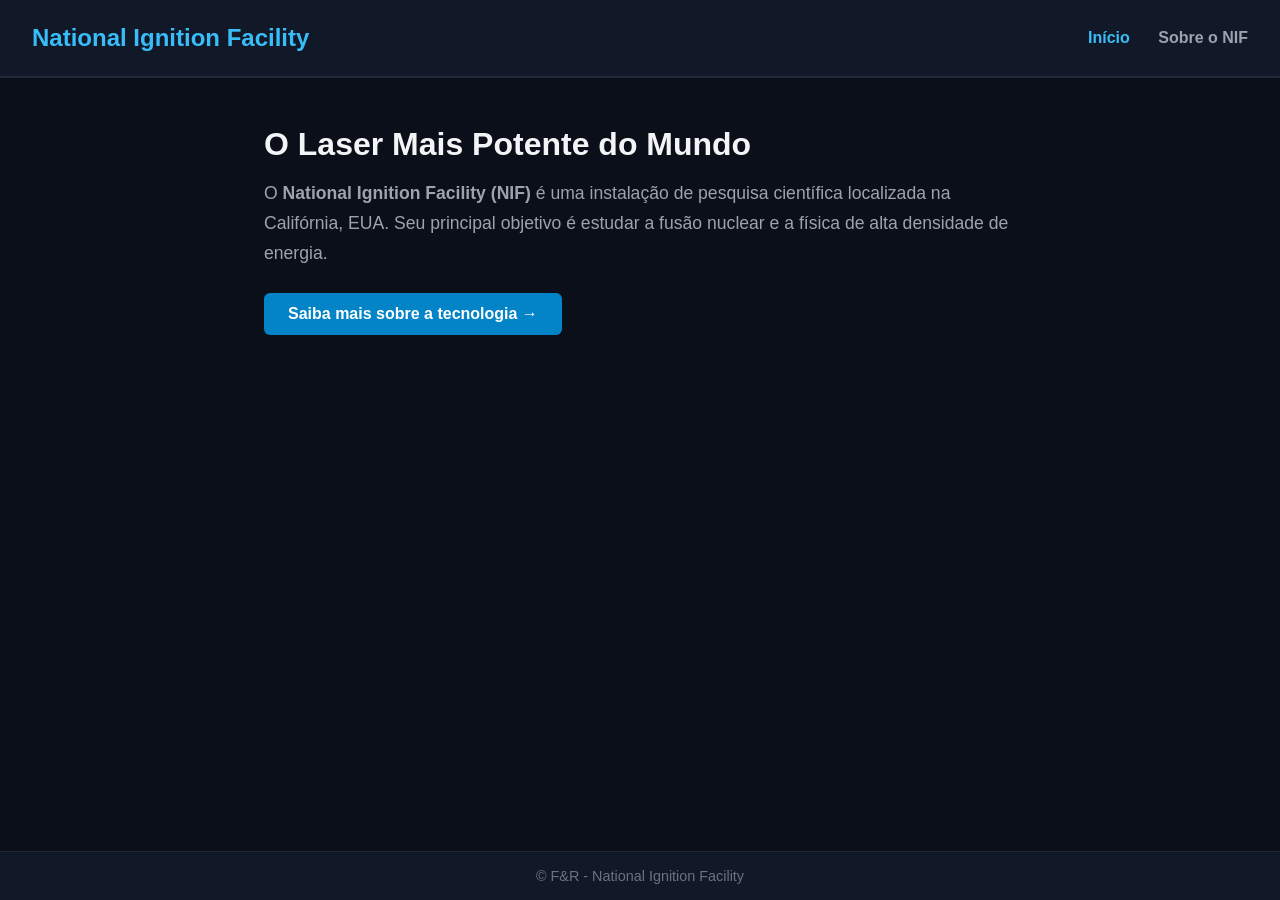
==== index.html @ 1c2f49d6 "." ====
<!DOCTYPE html>
<html lang="pt-BR">
<head>
    <meta charset="UTF-8">
    <meta name="viewport" content="width=device-width, initial-scale=1.0">
    <title>National Ignition Facility</title>
    <link rel="stylesheet" href="style.css">
</head>
<body>
    <header>
        <h1>National Ignition Facility</h1>
        <nav>
            <a href="index.html" class="active">Início</a>
            <a href="index.html2">Sobre o NIF</a>
        </nav>
    </header>

    <main class="container">
        <section class="hero">
            <h2>O Laser Mais Potente do Mundo</h2>
            <p>O <strong>National Ignition Facility (NIF)</strong> é uma instalação de pesquisa científica localizada na Califórnia, EUA. Seu principal objetivo é estudar a fusão nuclear e a física de alta densidade de energia.</p>
            <a href="index.html2" class="btn">Saiba mais sobre a tecnologia &rarr;</a>
        </section>
    </main>

    <footer>
        <p>&copy; F&R - National Ignition Facility</p>
    </footer>
</body>
</html>
---- style.css ----
* {
    margin: 0;
    padding: 0;
    box-sizing: border-box;
    font-family: 'Segoe UI', Tahoma, Geneva, Verdana, sans-serif;
}

body {
    background-color: #0b0f19;
    color: #e2e8f0;
    display: flex;
    flex-direction: column;
    min-height: 100vh;
}

header {
    background-color: #111827;
    padding: 1.5rem 2rem;
    display: flex;
    justify-content: space-between;
    align-items: center;
    border-bottom: 2px solid #1f2937;
}

header h1 {
    font-size: 1.5rem;
    color: #38bdf8;
}

nav a {
    color: #9ca3af;
    text-decoration: none;
    margin-left: 1.5rem;
    font-weight: 600;
    transition: color 0.3s;
}

nav a:hover, nav a.active {
    color: #38bdf8;
}

.container {
    max-width: 800px;
    margin: 3rem auto;
    padding: 0 1.5rem;
    flex: 1;
}

.hero h2, .content h2 {
    font-size: 2rem;
    margin-bottom: 1rem;
    color: #f3f4f6;
}

.hero p, .content p {
    font-size: 1.1rem;
    line-height: 1.7;
    color: #9ca3af;
    margin-bottom: 1.5rem;
}

.card {
    background-color: #1f2937;
    border-left: 4px solid #38bdf8;
    padding: 1.5rem;
    border-radius: 6px;
    margin: 2rem 0;
}

.card h3 {
    color: #38bdf8;
    margin-bottom: 0.5rem;
}

.card p {
    margin-bottom: 0;
}

.btn {
    display: inline-block;
    background-color: #0284c7;
    color: #ffffff;
    padding: 0.75rem 1.5rem;
    text-decoration: none;
    border-radius: 6px;
    font-weight: 600;
    transition: background-color 0.3s;
}

.btn:hover {
    background-color: #0369a1;
}

footer {
    background-color: #111827;
    text-align: center;
    padding: 1rem;
    font-size: 0.9rem;
    color: #6b7280;
    border-top: 1px solid #1f2937;
}
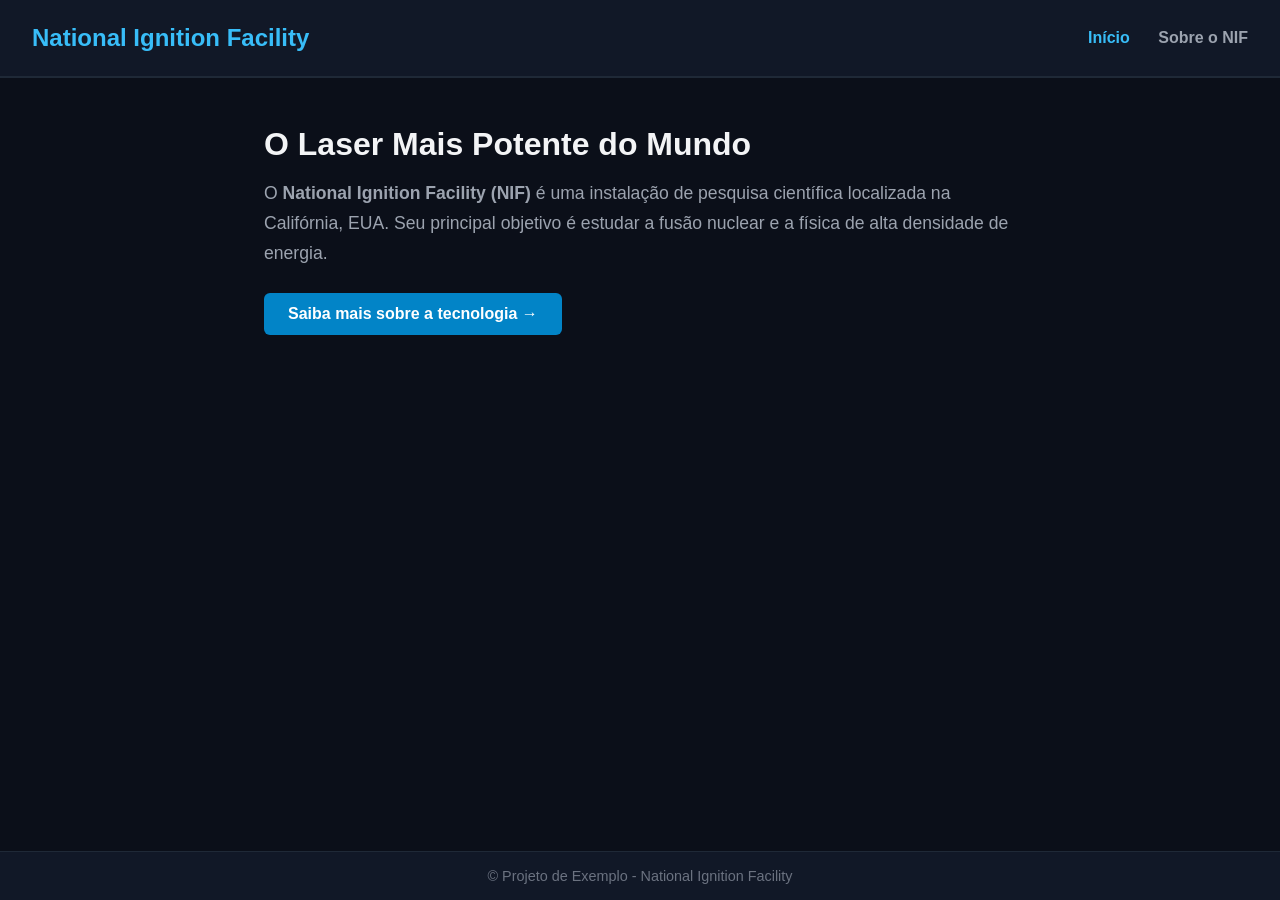
==== commit fb2ac51a: "----" ====
--- a/index.html
+++ b/index.html
@@ -11,7 +11,7 @@
         <h1>National Ignition Facility</h1>
         <nav>
             <a href="index.html" class="active">Início</a>
-            <a href="index.html2">Sobre o NIF</a>
+            <a href="sobre.html">Sobre o NIF</a>
         </nav>
     </header>
 
@@ -19,12 +19,12 @@
         <section class="hero">
             <h2>O Laser Mais Potente do Mundo</h2>
             <p>O <strong>National Ignition Facility (NIF)</strong> é uma instalação de pesquisa científica localizada na Califórnia, EUA. Seu principal objetivo é estudar a fusão nuclear e a física de alta densidade de energia.</p>
-            <a href="index.html2" class="btn">Saiba mais sobre a tecnologia &rarr;</a>
+            <a href="sobre.html" class="btn">Saiba mais sobre a tecnologia &rarr;</a>
         </section>
     </main>
 
     <footer>
-        <p>&copy; F&R - National Ignition Facility</p>
+        <p>&copy; Projeto de Exemplo - National Ignition Facility</p>
     </footer>
 </body>
 </html>
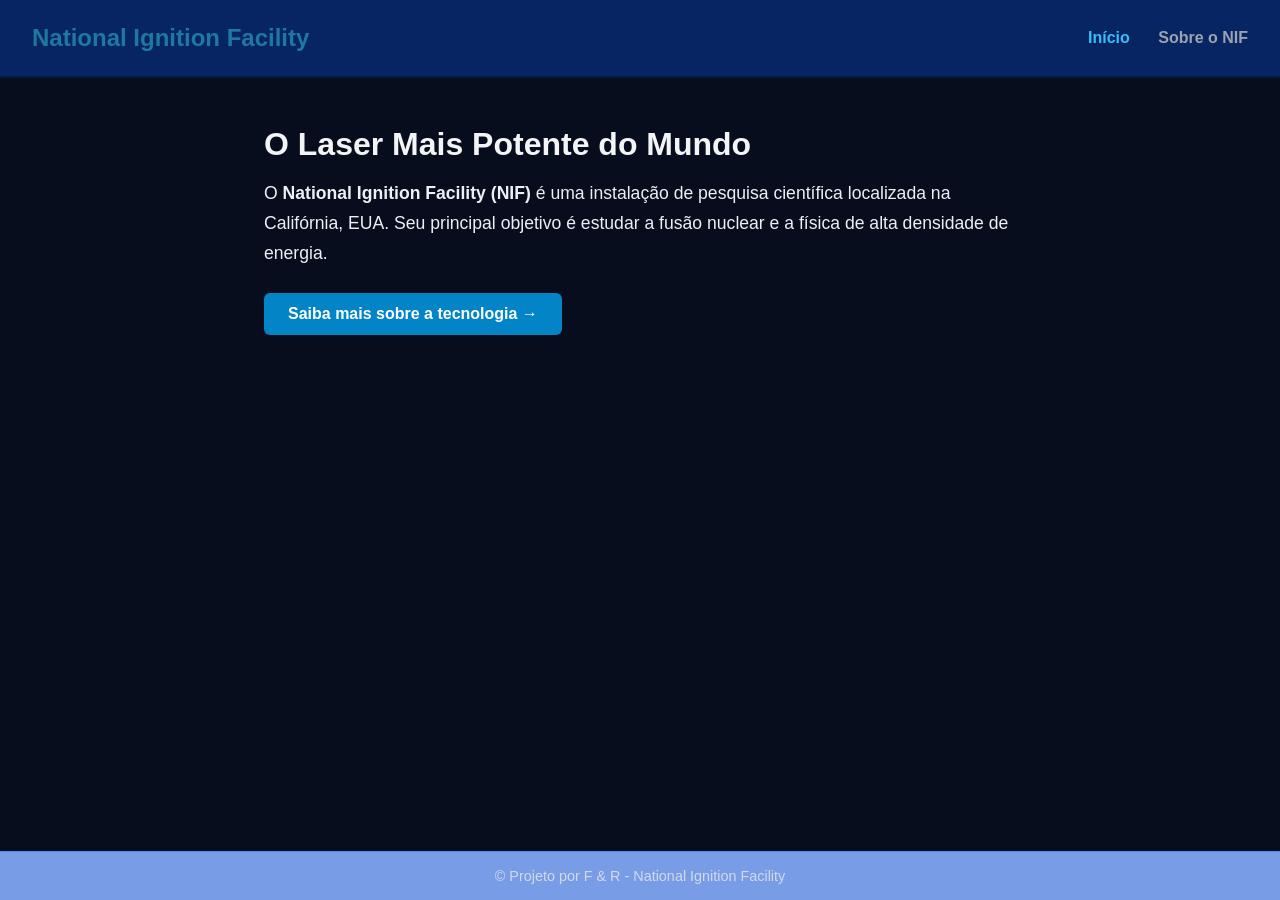
==== commit 0e50bc28: "00000000000" ====
--- a/index.html
+++ b/index.html
@@ -24,7 +24,7 @@
     </main>
 
     <footer>
-        <p>&copy; Projeto de Exemplo - National Ignition Facility</p>
+        <p>&copy; Projeto por F & R - National Ignition Facility</p>
     </footer>
 </body>
 </html>
--- a/style.css
+++ b/style.css
@@ -6,25 +6,25 @@
 }
 
 body {
-    background-color: #0b0f19;
-    color: #e2e8f0;
+    background-color: #070d1c;
+    color: #0a2a53;
     display: flex;
     flex-direction: column;
     min-height: 100vh;
 }
 
 header {
-    background-color: #111827;
+    background-color: #082563;
     padding: 1.5rem 2rem;
     display: flex;
     justify-content: space-between;
     align-items: center;
-    border-bottom: 2px solid #1f2937;
+    border-bottom: 2px solid #011c41;
 }
 
 header h1 {
     font-size: 1.5rem;
-    color: #38bdf8;
+    color: #1e789f;
 }
 
 nav a {
@@ -55,12 +55,12 @@
 .hero p, .content p {
     font-size: 1.1rem;
     line-height: 1.7;
-    color: #9ca3af;
+    color: #eceff4;
     margin-bottom: 1.5rem;
 }
 
 .card {
-    background-color: #1f2937;
+    background-color: #ccdffa;
     border-left: 4px solid #38bdf8;
     padding: 1.5rem;
     border-radius: 6px;
@@ -88,14 +88,14 @@
 }
 
 .btn:hover {
-    background-color: #0369a1;
+    background-color: #dae5eb;
 }
 
 footer {
-    background-color: #111827;
+    background-color: #799ce7;
     text-align: center;
     padding: 1rem;
     font-size: 0.9rem;
-    color: #6b7280;
-    border-top: 1px solid #1f2937;
+    color: #d2daea;
+    border-top: 1px solid #468ff5;
 }
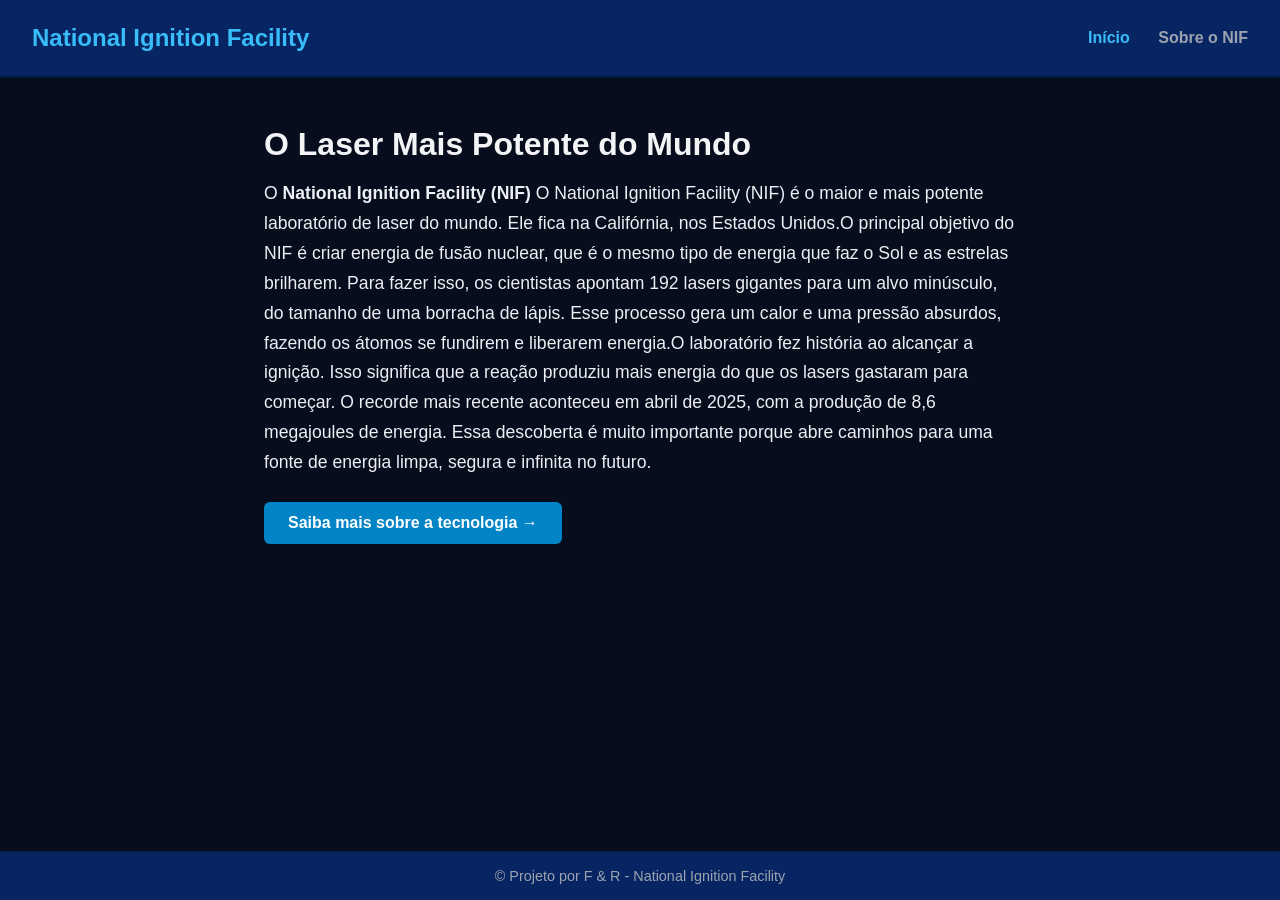
==== commit cdf6127a: "." ====
--- a/index.html
+++ b/index.html
@@ -18,7 +18,7 @@
     <main class="container">
         <section class="hero">
             <h2>O Laser Mais Potente do Mundo</h2>
-            <p>O <strong>National Ignition Facility (NIF)</strong> é uma instalação de pesquisa científica localizada na Califórnia, EUA. Seu principal objetivo é estudar a fusão nuclear e a física de alta densidade de energia.</p>
+            <p>O <strong>National Ignition Facility (NIF)</strong> O National Ignition Facility (NIF) é o maior e mais potente laboratório de laser do mundo. Ele fica na Califórnia, nos Estados Unidos.O principal objetivo do NIF é criar energia de fusão nuclear, que é o mesmo tipo de energia que faz o Sol e as estrelas brilharem. Para fazer isso, os cientistas apontam 192 lasers gigantes para um alvo minúsculo, do tamanho de uma borracha de lápis. Esse processo gera um calor e uma pressão absurdos, fazendo os átomos se fundirem e liberarem energia.O laboratório fez história ao alcançar a ignição. Isso significa que a reação produziu mais energia do que os lasers gastaram para começar. O recorde mais recente aconteceu em abril de 2025, com a produção de 8,6 megajoules de energia. Essa descoberta é muito importante porque abre caminhos para uma fonte de energia limpa, segura e infinita no futuro.</p>
             <a href="sobre.html" class="btn">Saiba mais sobre a tecnologia &rarr;</a>
         </section>
     </main>
--- a/style.css
+++ b/style.css
@@ -7,7 +7,7 @@
 
 body {
     background-color: #070d1c;
-    color: #0a2a53;
+    color: #e2e8f0;
     display: flex;
     flex-direction: column;
     min-height: 100vh;
@@ -24,7 +24,7 @@
 
 header h1 {
     font-size: 1.5rem;
-    color: #1e789f;
+    color: #38bdf8;
 }
 
 nav a {
@@ -46,7 +46,7 @@
     flex: 1;
 }
 
-.hero h2, .content h2 {
+.hero h2, .content h2, .media-section h3 {
     font-size: 2rem;
     margin-bottom: 1rem;
     color: #f3f4f6;
@@ -59,8 +59,49 @@
     margin-bottom: 1.5rem;
 }
 
+/* Estilização do Infográfico do Canva (Grande e em destaque) */
+.canva-container {
+    position: relative;
+    width: 100%;
+    height: 0;
+    padding-top: 100%; /* Controle da altura: aumente para 120% ou 140% se o infográfico for muito comprido */
+    margin-bottom: 2rem;
+    overflow: hidden;
+    border-radius: 8px;
+    box-shadow: 0 4px 12px rgba(0, 0, 0, 0.4);
+}
+
+.canva-container iframe {
+    position: absolute;
+    top: 0;
+    left: 0;
+    width: 100%;
+    height: 100%;
+    border: none;
+}
+
+/* Estilização para Vídeos */
+.video-container {
+    position: relative;
+    padding-bottom: 56.25%; /* Proporção 16:9 */
+    height: 0;
+    overflow: hidden;
+    margin-bottom: 1.5rem;
+    border-radius: 8px;
+    box-shadow: 0 4px 12px rgba(0, 0, 0, 0.4);
+}
+
+.video-container iframe {
+    position: absolute;
+    top: 0;
+    left: 0;
+    width: 100%;
+    height: 100%;
+    border: none;
+}
+
 .card {
-    background-color: #ccdffa;
+    background-color: #0f172a;
     border-left: 4px solid #38bdf8;
     padding: 1.5rem;
     border-radius: 6px;
@@ -88,14 +129,14 @@
 }
 
 .btn:hover {
-    background-color: #dae5eb;
+    background-color: #0369a1;
 }
 
 footer {
-    background-color: #799ce7;
+    background-color: #082563;
     text-align: center;
     padding: 1rem;
     font-size: 0.9rem;
-    color: #d2daea;
-    border-top: 1px solid #468ff5;
+    color: #9ca3af;
+    border-top: 1px solid #011c41;
 }
